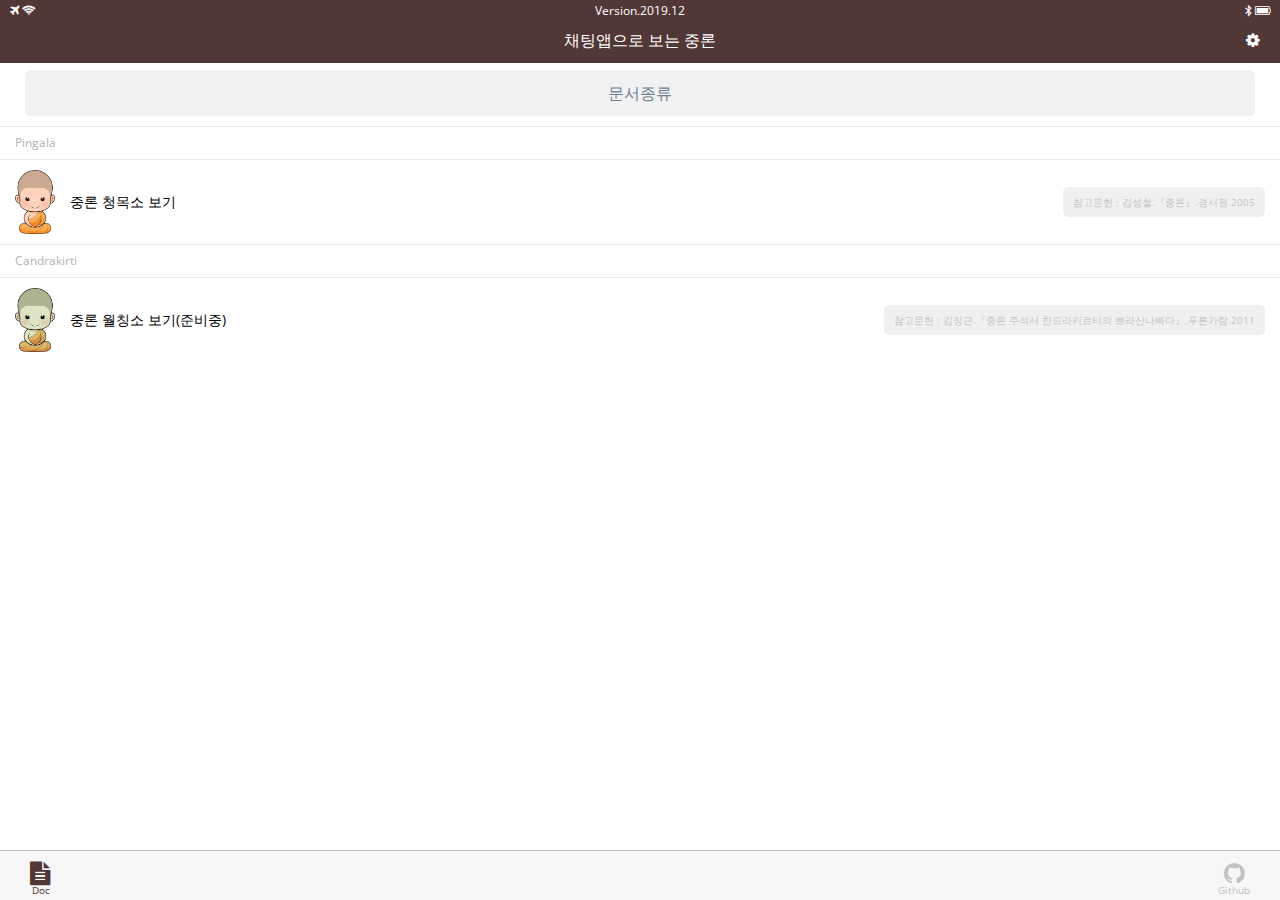
==== index.html @ dbdb4be9 "chang directory name" ====
<!DOCTYPE html>
<html lang="en">
<head>
  <meta charset="UTF-8">
  <meta name="viewport" content="width=device-width, initial-scale=1.0">
  <meta http-equiv="X-UA-Compatible" content="ie=edge">
  <link rel="stylesheet" href="https://maxcdn.bootstrapcdn.com/font-awesome/4.7.0/css/font-awesome.min.css">
  <link rel="stylesheet" href="madhyamaka_pingala_chat_template/css/styles.css">
  <title>Index</title>
</head>
<body>
  <header class="top-header">
    <div class="header__top">
      <div class="header__column">
        <i class="fa fa-plane"></i>
        <i class="fa fa-wifi"></i>
      </div>
      <div class="header__column_center">
        <span class="header__time">Version.2019.12</span>
      </div>
      <div class="header__column">
        <!-- bluetooth icon -->
        <i class="fa fa-bluetooth-b"></i>
        <!-- battery icon -->
        <i class="fa fa-battery-full"></i></span>
      </div>
    </div>

    <div class="header__bottom">
      <div class="header__column">
      </div>
      <div class="header__column_center">
        <span class="header__text">채팅앱으로 보는 중론 </span>
        <!-- <span class="header__number">Madhyamaka-śāstra</span> -->
      </div>
      <div class="header__column">
        <i class="fa fa-cog"></i>
      </div>
    </div>
  </header>
  <main class="friends">
    <div class="search-bar">
      <!-- <p class="text-info-title">Madhyamaka-śāstra</p> -->
      <p class="text-info-contents">문서종류</p>
    </div>

    <section class="friends__section">
      
      <header class="friends__section-header">
        <h6 class="friends__section-title">Pingala</h6>
      </header>
      <div class="friends__section-rows">
        <a href="madhyamaka_pingala_chat_template/chats.html">
        <div class="friends__section-row with-tagline">
          <div class="friends__section-column">
            <img src="madhyamaka_pingala_chat_template/images/monk-icon3.png" alt="">
            <span class="friends__section-name">중론 청목소 보기</span>
          </div>
            <span class="friends__section-tagline">참고문헌 : 김성철.『중론』.경서원.2005</span>
        </div>
        </a>
      </div>
    </section>

    <section class="friends__section">
      <header class="friends__section-header">
        <h6 class="friends__section-title">Candrakirti</h6>
      </header>
      <div class="friends__section-rows">
        <a href="">
        <div class="friends__section-row with-tagline">
          <div class="friends__section-column">
            <img src="madhyamaka_pingala_chat_template/images/monk-icon3-2.png" alt="">
            <span class="friends__section-name">중론 월칭소 보기(준비중)</span>
          </div>
            <span class="friends__section-tagline">참고문헌 : 김정근.『중론 주석서 찬드라키르티의 쁘라산나빠다』.푸른가람.2011</span>
        </div>
        </a>
      </div>
    </section>

  </main>
  <nav class="tab-bar">
    <a href="" class="tab-bar__tab tab-bar__tab--selected">
      <i class="fa fa-file-text"></i>
      <span class="tab-bar__title">Doc</span>
    </a>
    <!-- <a href="madhyamaka_pingala_chat_template/chats.html" class="tab-bar__tab">
      <i class="fa fa-comment"></i>
      <span class="tab-bar__title">Chats</span>
    </a>-->
    <a href="https://github.com/openbuddhism/madyamaka" class="tab-bar__tab">
      <i class="fa fa-github"></i>
      <span class="tab-bar__title">Github</span>
    </a>
  </nav>
  <!-- <div class="bigScreenText">
    Please make your screen smaller
  </div> -->
</body>
</html
---- madhyamaka_pingala_chat_template/css/styles.css ----
@import url("https://fonts.googleapis.com/css?family=Open+Sans:400,600");
@import "reset.css";
@import "header.css";
@import "globals.css";
@import "navigation.css";
@import "search-bar.css";
@import "friends.css";
@import "chats.css";
@import "find.css";
@import "more.css";
@import "profile.css";
@import "chat.css";
/* @import "bigScreen.css"; */
@import "mobile.css";
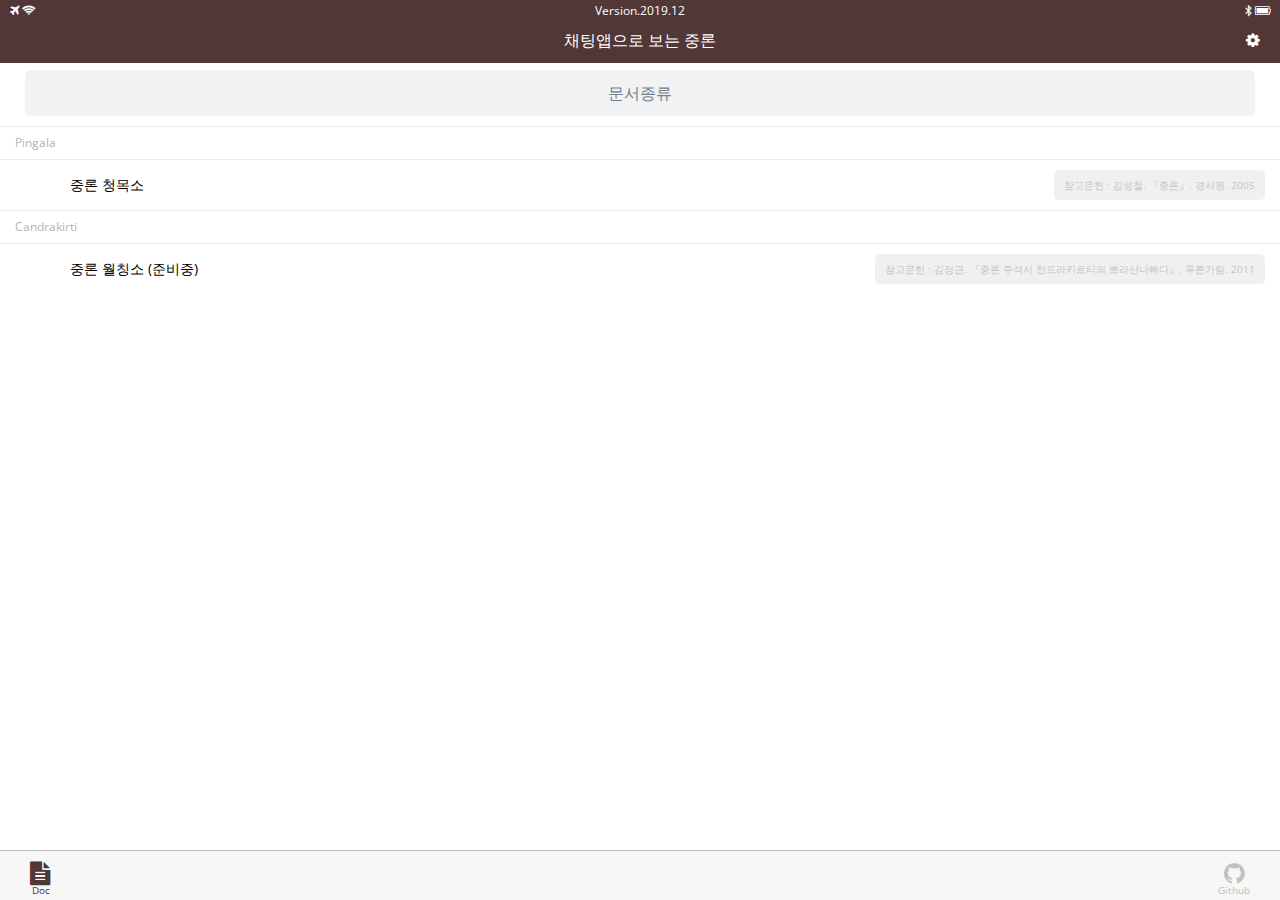
==== commit 92c039fd: "Update index.html" ====
--- a/index.html
+++ b/index.html
@@ -6,7 +6,8 @@
   <meta http-equiv="X-UA-Compatible" content="ie=edge">
   <link rel="stylesheet" href="https://maxcdn.bootstrapcdn.com/font-awesome/4.7.0/css/font-awesome.min.css">
   <link rel="stylesheet" href="madhyamaka_pingala_chat_template/css/styles.css">
-  <title>Index</title>
+  <link rel="shortcut icon" href="madhyamaka_pingala_chat_template/images/favicon.png" type="image/x-icon">
+  <title>Doc</title>
 </head>
 <body>
   <header class="top-header">
@@ -53,10 +54,10 @@
         <a href="madhyamaka_pingala_chat_template/chats.html">
         <div class="friends__section-row with-tagline">
           <div class="friends__section-column">
-            <img src="madhyamaka_pingala_chat_template/images/monk-icon3.png" alt="">
-            <span class="friends__section-name">중론 청목소 보기</span>
+            <img src="madhyamaka_pingala_chat_template/images/monk-icon12.png" alt="">
+            <span class="friends__section-name">중론 청목소 </span>
           </div>
-            <span class="friends__section-tagline">참고문헌 : 김성철.『중론』.경서원.2005</span>
+            <span class="friends__section-tagline">참고문헌 : 김성철. 『중론』. 경서원. 2005</span>
         </div>
         </a>
       </div>
@@ -70,10 +71,10 @@
         <a href="">
         <div class="friends__section-row with-tagline">
           <div class="friends__section-column">
-            <img src="madhyamaka_pingala_chat_template/images/monk-icon3-2.png" alt="">
-            <span class="friends__section-name">중론 월칭소 보기(준비중)</span>
+            <img src="madhyamaka_pingala_chat_template/images/monk-icon13.png" alt="">
+            <span class="friends__section-name">중론 월칭소 (준비중)</span>
           </div>
-            <span class="friends__section-tagline">참고문헌 : 김정근.『중론 주석서 찬드라키르티의 쁘라산나빠다』.푸른가람.2011</span>
+            <span class="friends__section-tagline">참고문헌 : 김정근. 『중론 주석서 찬드라키르티의 쁘라산나빠다』. 푸른가람. 2011</span>
         </div>
         </a>
       </div>
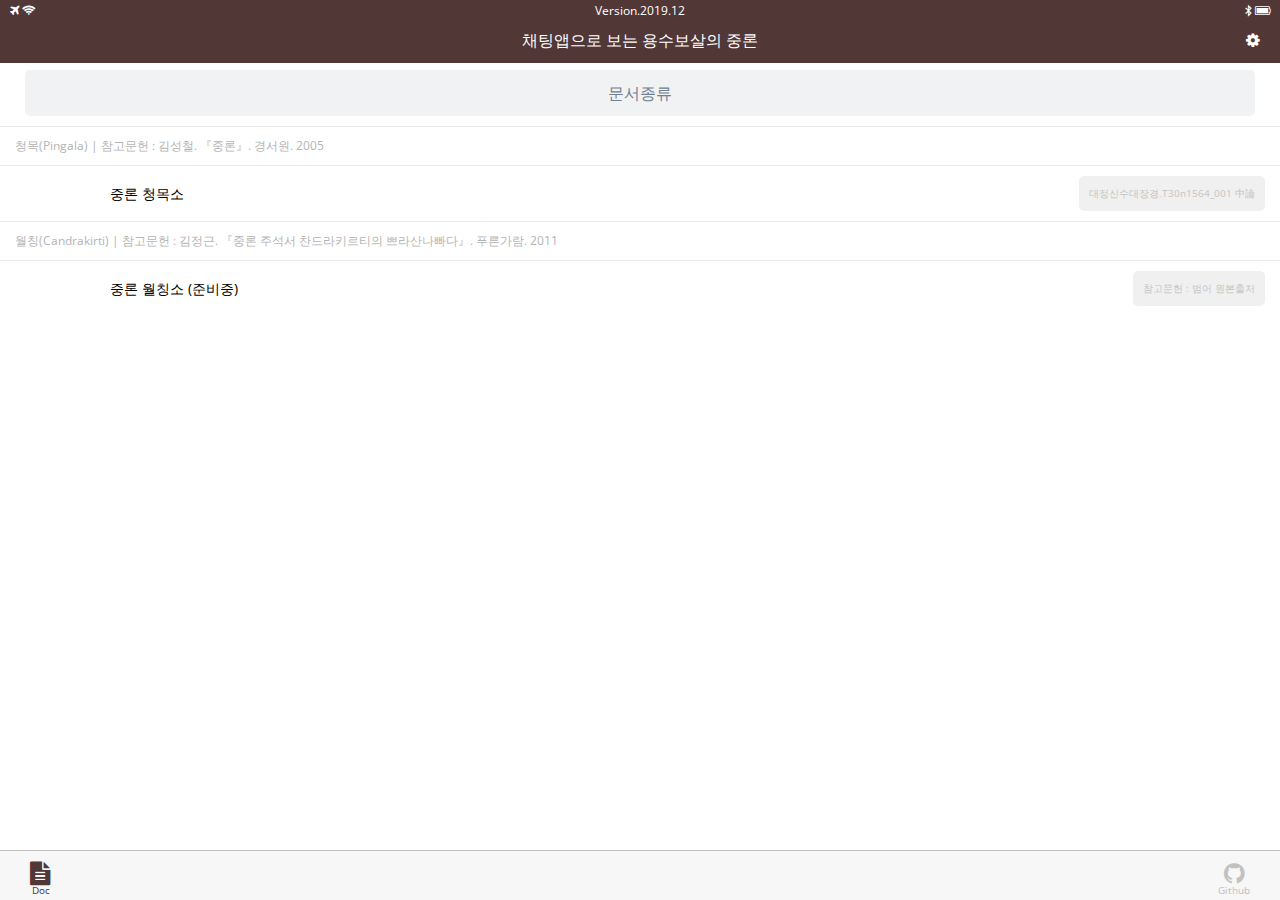
==== commit 3ec65ba9: "Doc page css change" ====
--- a/index.html
+++ b/index.html
@@ -31,7 +31,7 @@
       <div class="header__column">
       </div>
       <div class="header__column_center">
-        <span class="header__text">채팅앱으로 보는 중론 </span>
+        <span class="header__text">채팅앱으로 보는 용수보살의 중론 </span>
         <!-- <span class="header__number">Madhyamaka-śāstra</span> -->
       </div>
       <div class="header__column">
@@ -48,7 +48,8 @@
     <section class="friends__section">
       
       <header class="friends__section-header">
-        <h6 class="friends__section-title">Pingala</h6>
+        <h6 class="friends__section-title">청목(Pingala) | 참고문헌 : 김성철. 『중론』. 경서원. 2005
+        </h6>
       </header>
       <div class="friends__section-rows">
         <a href="madhyamaka_pingala_chat_template/chats.html">
@@ -57,7 +58,7 @@
             <img src="madhyamaka_pingala_chat_template/images/monk-icon12.png" alt="">
             <span class="friends__section-name">중론 청목소 </span>
           </div>
-            <span class="friends__section-tagline">참고문헌 : 김성철. 『중론』. 경서원. 2005</span>
+            <span class="friends__section-tagline">대정신수대장경.T30n1564_001 中論</span>
         </div>
         </a>
       </div>
@@ -65,16 +66,16 @@
 
     <section class="friends__section">
       <header class="friends__section-header">
-        <h6 class="friends__section-title">Candrakirti</h6>
+        <h6 class="friends__section-title">월칭(Candrakirti) | 참고문헌 : 김정근. 『중론 주석서 찬드라키르티의 쁘라산나빠다』. 푸른가람. 2011</h6>
       </header>
       <div class="friends__section-rows">
         <a href="">
         <div class="friends__section-row with-tagline">
           <div class="friends__section-column">
             <img src="madhyamaka_pingala_chat_template/images/monk-icon13.png" alt="">
-            <span class="friends__section-name">중론 월칭소 (준비중)</span>
+            <span class="friends__section-name">중론 월칭소 (준비중) </span>
           </div>
-            <span class="friends__section-tagline">참고문헌 : 김정근. 『중론 주석서 찬드라키르티의 쁘라산나빠다』. 푸른가람. 2011</span>
+            <span class="friends__section-tagline">참고문헌 : 범어 원본출처</span>
         </div>
         </a>
       </div>
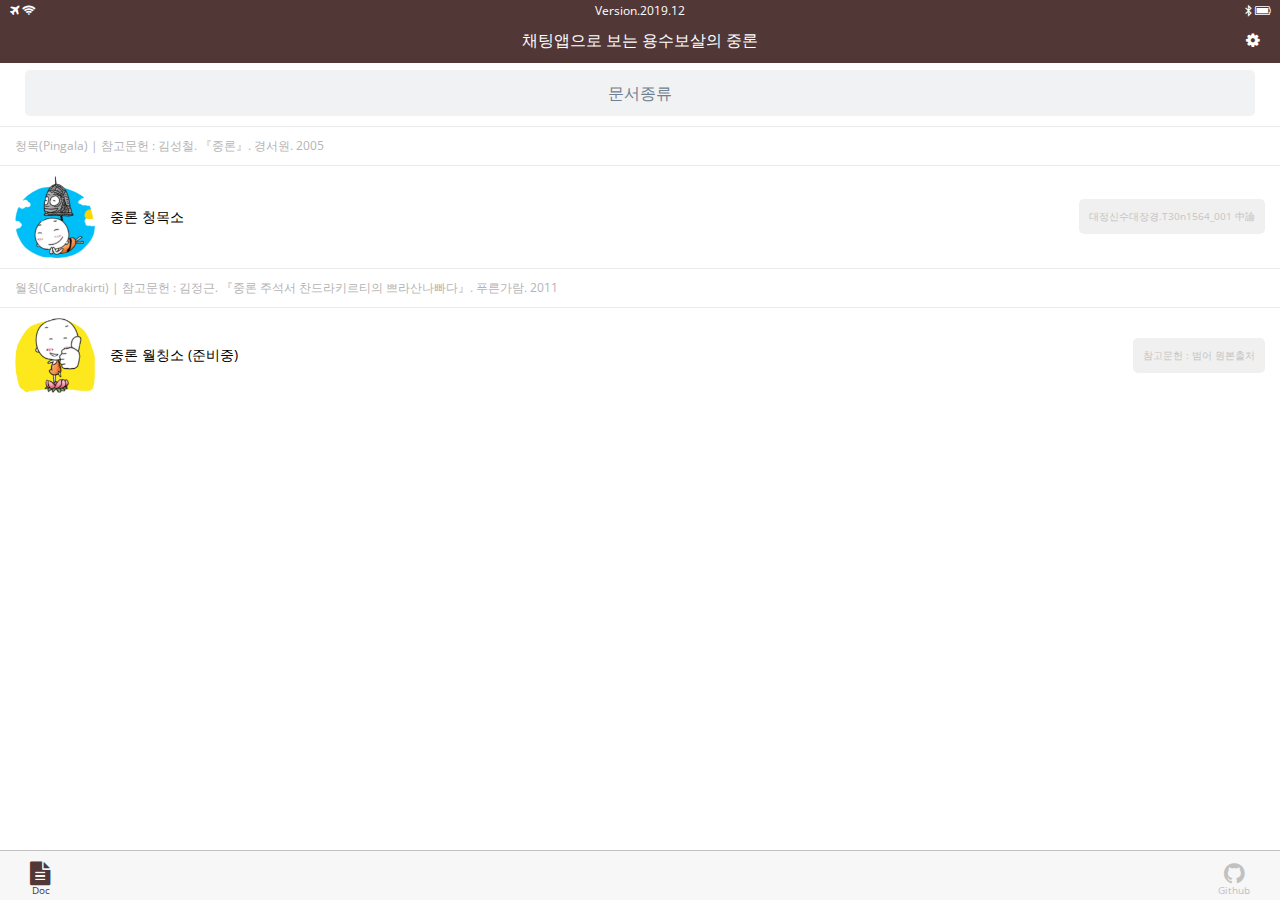
==== commit 04599f98: "root folder name change" ====
--- a/index.html
+++ b/index.html
@@ -5,8 +5,8 @@
   <meta name="viewport" content="width=device-width, initial-scale=1.0">
   <meta http-equiv="X-UA-Compatible" content="ie=edge">
   <link rel="stylesheet" href="https://maxcdn.bootstrapcdn.com/font-awesome/4.7.0/css/font-awesome.min.css">
-  <link rel="stylesheet" href="madhyamaka_pingala_chat_template/css/styles.css">
-  <link rel="shortcut icon" href="madhyamaka_pingala_chat_template/images/favicon.png" type="image/x-icon">
+  <link rel="stylesheet" href="chat_app_pingala/css/styles.css">
+  <link rel="shortcut icon" href="chat_app_pingala/images/favicon.png" type="image/x-icon">
   <title>Doc</title>
 </head>
 <body>
@@ -52,10 +52,10 @@
         </h6>
       </header>
       <div class="friends__section-rows">
-        <a href="madhyamaka_pingala_chat_template/chats.html">
+        <a href="chat_app_pingala/chats.html">
         <div class="friends__section-row with-tagline">
           <div class="friends__section-column">
-            <img src="madhyamaka_pingala_chat_template/images/monk-icon12.png" alt="">
+            <img src="chat_app_pingala/images/monk-icon12.png" alt="">
             <span class="friends__section-name">중론 청목소 </span>
           </div>
             <span class="friends__section-tagline">대정신수대장경.T30n1564_001 中論</span>
@@ -72,7 +72,7 @@
         <a href="">
         <div class="friends__section-row with-tagline">
           <div class="friends__section-column">
-            <img src="madhyamaka_pingala_chat_template/images/monk-icon13.png" alt="">
+            <img src="chat_app_pingala/images/monk-icon13.png" alt="">
             <span class="friends__section-name">중론 월칭소 (준비중) </span>
           </div>
             <span class="friends__section-tagline">참고문헌 : 범어 원본출처</span>
@@ -87,7 +87,7 @@
       <i class="fa fa-file-text"></i>
       <span class="tab-bar__title">Doc</span>
     </a>
-    <!-- <a href="madhyamaka_pingala_chat_template/chats.html" class="tab-bar__tab">
+    <!-- <a href="chat_app_pingala/chats.html" class="tab-bar__tab">
       <i class="fa fa-comment"></i>
       <span class="tab-bar__title">Chats</span>
     </a>-->
--- a/chat_app_pingala/css/styles.css
+++ b/chat_app_pingala/css/styles.css
@@ -0,0 +1,14 @@
+@import url("https://fonts.googleapis.com/css?family=Open+Sans:400,600");
+@import "reset.css";
+@import "header.css";
+@import "globals.css";
+@import "navigation.css";
+@import "search-bar.css";
+@import "friends.css";
+@import "chats.css";
+@import "find.css";
+@import "more.css";
+@import "profile.css";
+@import "chat.css";
+/* @import "bigScreen.css"; */
+@import "mobile.css";
